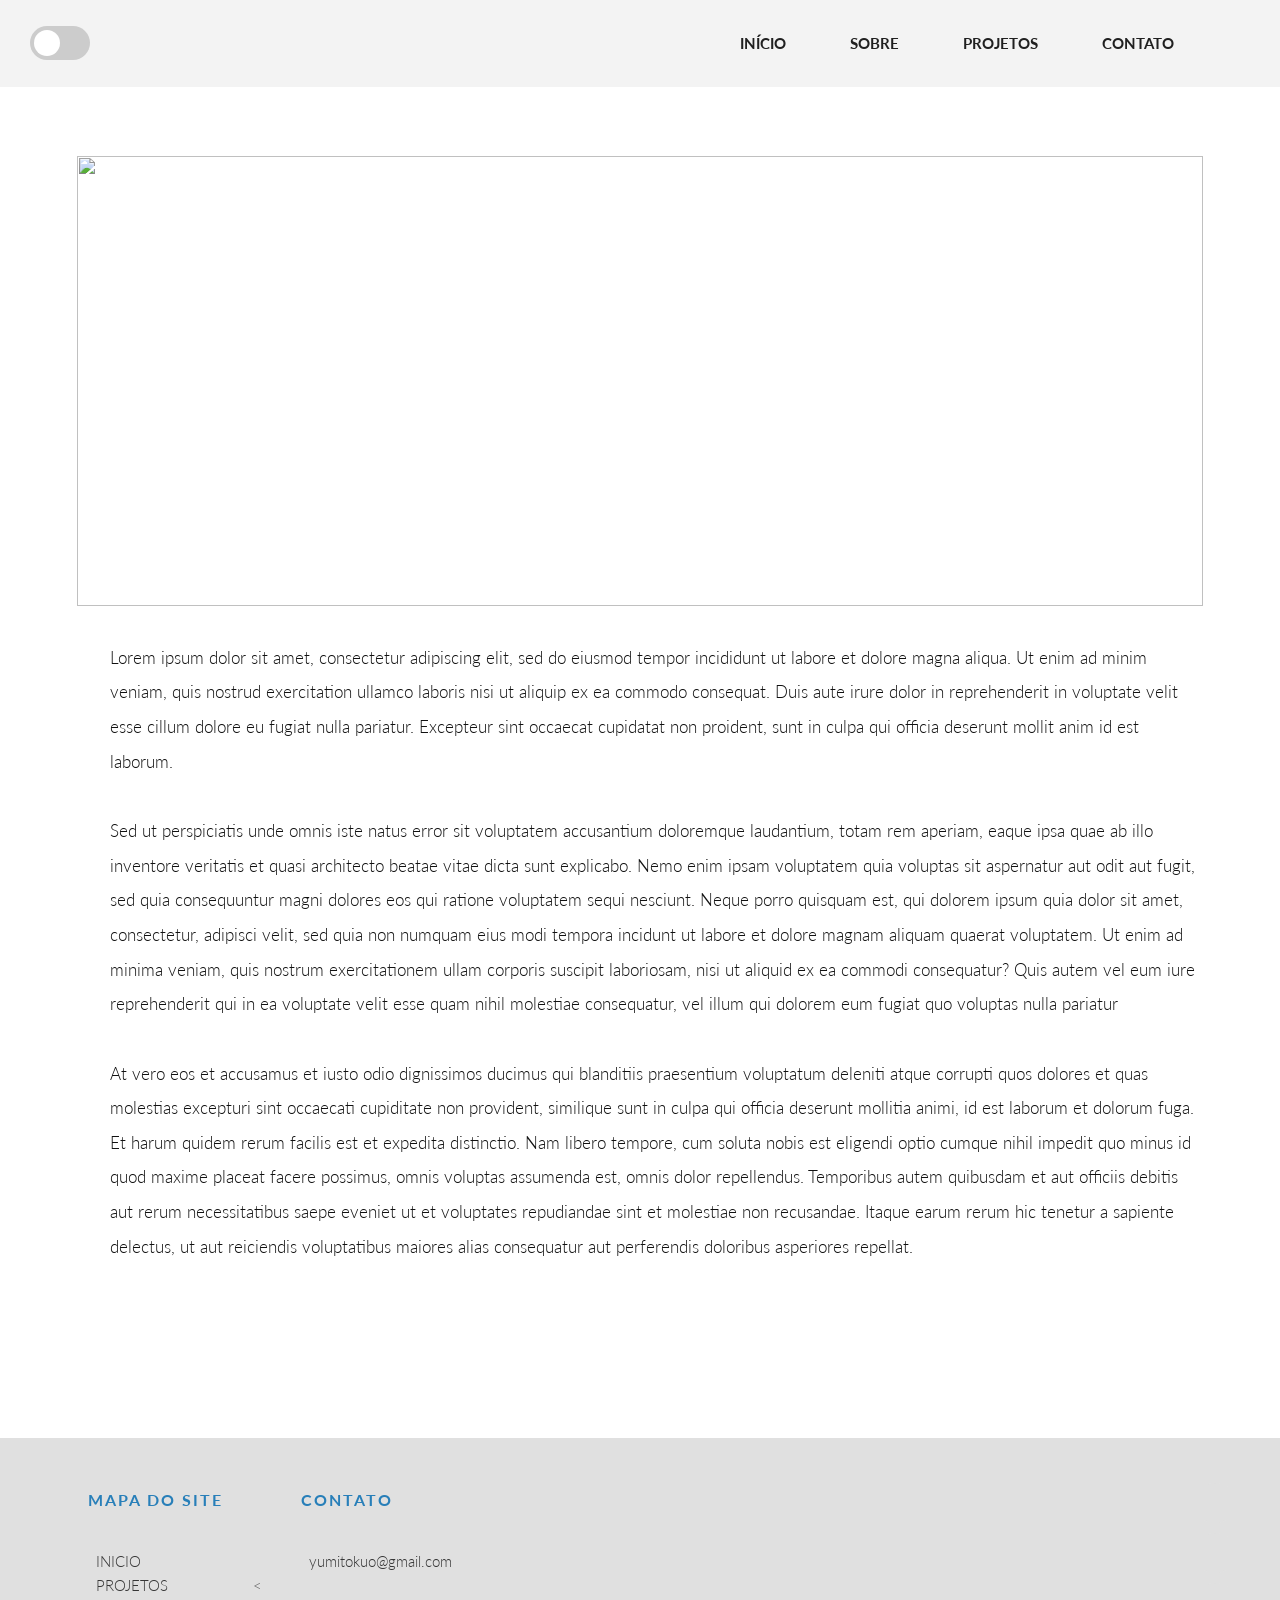
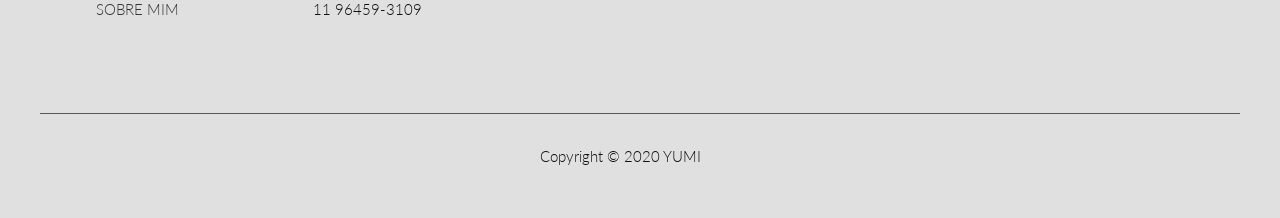
==== jogo.html @ 449e412f "tamanho" ====
<!DOCTYPE HTML>
<html>
	<head>
		<title>Jogo - Combate Biológico</title>
		<meta charset="utf-8" />
		<meta name="viewport" content="width=device-width, initial-scale=1, user-scalable=no" />
		<link rel="stylesheet" href="assets/css/main.css" />
	</head>
	<body id= "jogo">

	<header id="header">
		<div class="inner" >
			<nav id="nav">
				<a href="index.html">Início</a>
				<a href="index.html/#sobremim">Sobre</a>
				<a href="index.html/#projetos">Projetos</a>
				<a class="page-scroll" href="#site-footer">Contato</a>
				<label class="switch">
					<input type="checkbox" onclick="toggleTheme()">
					<span class="slider round"></span>
				</label>
			</nav>
		</div>
	</header>
		
		<a href="#menu" class="navPanelToggle"><span class="fa fa-bars"></span></a>
	
	<section id="main" >
		<article class="inner">
				<a class="image fit"><img id="minhafoto" src="images/jogo.png" width="750px" height="450px" /></a>
				<p>Lorem ipsum dolor sit amet, consectetur adipiscing elit, sed do eiusmod tempor incididunt ut labore et dolore magna aliqua. Ut enim ad minim veniam, quis nostrud exercitation ullamco laboris nisi ut aliquip ex ea commodo consequat. Duis aute irure dolor in reprehenderit in voluptate velit esse cillum dolore eu fugiat nulla pariatur. Excepteur sint occaecat cupidatat non proident, sunt in culpa qui officia deserunt mollit anim id est laborum.</p>
				<p>Sed ut perspiciatis unde omnis iste natus error sit voluptatem accusantium doloremque laudantium, totam rem aperiam, eaque ipsa quae ab illo inventore veritatis et quasi architecto beatae vitae dicta sunt explicabo. Nemo enim ipsam voluptatem quia voluptas sit aspernatur aut odit aut fugit, sed quia consequuntur magni dolores eos qui ratione voluptatem sequi nesciunt. Neque porro quisquam est, qui dolorem ipsum quia dolor sit amet, consectetur, adipisci velit, sed quia non numquam eius modi tempora incidunt ut labore et dolore magnam aliquam quaerat voluptatem. Ut enim ad minima veniam, quis nostrum exercitationem ullam corporis suscipit laboriosam, nisi ut aliquid ex ea commodi consequatur? Quis autem vel eum iure reprehenderit qui in ea voluptate velit esse quam nihil molestiae consequatur, vel illum qui dolorem eum fugiat quo voluptas nulla pariatur</p>
				<p>At vero eos et accusamus et iusto odio dignissimos ducimus qui blanditiis praesentium voluptatum deleniti atque corrupti quos dolores et quas molestias excepturi sint occaecati cupiditate non provident, similique sunt in culpa qui officia deserunt mollitia animi, id est laborum et dolorum fuga. Et harum quidem rerum facilis est et expedita distinctio. Nam libero tempore, cum soluta nobis est eligendi optio cumque nihil impedit quo minus id quod maxime placeat facere possimus, omnis voluptas assumenda est, omnis dolor repellendus. Temporibus autem quibusdam et aut officiis debitis aut rerum necessitatibus saepe eveniet ut et voluptates repudiandae sint et molestiae non recusandae. Itaque earum rerum hic tenetur a sapiente delectus, ut aut reiciendis voluptatibus maiores alias consequatur aut perferendis doloribus asperiores repellat.</p>
		</article>
	</section> <br> <br> <br>
	
	<footer class="site-footer">
		<nav class="container">
			<div class="row">	  
			<nav class="col-xs-6 col-md-3">
				<h6>mapa do site</h6>
				<ul class="footer-links">
					<li><a href="index.html">INICIO</a></li>
					<li><a href="index.html/#projetos">PROJETOS</a></li>
					<li><a href="index.html/#sobremim">SOBRE MIM</a></li>
				</ul>
			</nav>
	  
			<nav class="col-xs-6 col-md-3">
				  <h6>contato</h6>
				  <ul class="footer-links">
					<li><a href="mailto:yumitokuo@gmail.com">yumitokuo@gmail.com</a></li>
					<<li><p href="tel:+55-11-96459-3109" class="phone">11 96459-3109</p></li>
				  </ul>
			</nav>
			<nav class="col-md-4 col-sm-6 col-xs-12">
					<ul class="social-icons">
					  <li><a class="facebook" href="https://www.facebook.com/Bunnie.senpai"><i class="fa fa-facebook"></i></a></li> <br/>
					  <li><a class="twitter" href="https://twitter.com/fire_turtlee"><i class="fa fa-twitter"></i></a></li> <br/>
					  <li><a class="instagram" href="https://www.instagram.com/yubss/"><i class="fa fa-instagram"></i></a></li> <br/>
					  <li><a class="linkedin" href="https://www.linkedin.com/in/yumi-tokuo-a1303b1a1/"><i class="fa fa-linkedin"></i></a></li>  
					</ul>
			</nav>
		    </div>
		    <hr>
			<p class="copyright-text">Copyright &copy; 2020 YUMI</p>
		</nav>
	</footer>
	<script src="assets/js/main.js"></script>
	<script src="assets/js/checkbox.js"></script>
	</body>
	<script type="text/javascript">
	var foto = document.getElementById("minhafoto");

	foto.onmouseover = function(){
		foto.classList.remove("foto_sem_mouse");
		foto.classList.add("foto_com_mouse");
	}

	foto.onmouseout = function(){
		foto.classList.remove("foto_com_mouse");
		foto.classList.add("foto_sem_mouse");
	}
	</script>
</html>
---- assets/css/main.css ----
@import url(font-awesome.min.css);
@import url("https://fonts.googleapis.com/css?family=Lato:300,400,700|Pacifico");

	html, body, div, span, h1, h2, h3, p, figure, figcaption, footer, header, menu, nav, section {
		margin: 0;
		padding: 0;
		border: 0;
		font-size: 100%;
		font: inherit;
		vertical-align: baseline;
	}

	body {
		line-height: 1;
	}

	body {
		-webkit-text-size-adjust: none;
	}

	.container {
		margin-left: auto;
		margin-right: auto;
	}

	.container.\37 5\25 {
		width: 60em;
	}

	.container.\35 0\25 {
		width: 40em;
	}

	.container.\32 5\25 {
		width: 20em;
	}

	.container {
		width: 80em;
	}

	.row {
		border-bottom: solid 1px transparent;
		-moz-box-sizing: border-box;
		-webkit-box-sizing: border-box;
		box-sizing: border-box;
	}

	.row > * {
		float: left;
		-moz-box-sizing: border-box;
		-webkit-box-sizing: border-box;
		box-sizing: border-box;
	}

	.row:after, .row:before {
		content: '';
		display: block;
		clear: both;
		height: 0;
	}

	.row.\30 \25 > * {
		padding: 0 0 0 0em;
	}

	.row.\30 \25 {
		margin: 0 0 -1px 0em;
	}

	.row.uniform.\30 \25 > * {
		padding: 0em 0 0 0em;
	}

	.row.uniform.\30 \25 {
		margin: 0em 0 -1px 0em;
	}

	.row > * {
		padding: 0 0 0 2em;
	}

	.row {
		margin: 0 0 -1px -2em;
	}

	.row.uniform > * {
		padding: 2em 0 0 2em;
	}

	.row.uniform {
		margin: -2em 0 -1px -2em;
	}

	.row.\32 00\25 > * {
		padding: 0 0 0 4em;
	}

	.row.\32 00\25 {
		margin: 0 0 -1px -4em;
	}

	.row.uniform.\32 00\25 > * {
		padding: 4em 0 0 4em;
	}

	.row.uniform.\32 00\25 {
		margin: -4em 0 -1px -4em;
	}

	.row.\31 50\25 > * {
		padding: 0 0 0 3em;
	}

	.row.\31 50\25 {
		margin: 0 0 -1px -3em;
	}

	.row.uniform.\31 50\25 > * {
		padding: 3em 0 0 3em;
	}

	.row.uniform.\31 50\25 {
		margin: -3em 0 -1px -3em;
	}

	.row.\35 0\25 > * {
		padding: 0 0 0 1em;
	}

	.row.\35 0\25 {
		margin: 0 0 -1px -1em;
	}

	.row.uniform.\35 0\25 > * {
		padding: 1em 0 0 1em;
	}

	.row.uniform.\35 0\25 {
		margin: -1em 0 -1px -1em;
	}

	.row.\32 5\25 > * {
		padding: 0 0 0 0.5em;
	}

	.row.\32 5\25 {
		margin: 0 0 -1px -0.5em;
	}

	.row.uniform.\32 5\25 > * {
		padding: 0.5em 0 0 0.5em;
	}

	.row.uniform.\32 5\25 {
		margin: -0.5em 0 -1px -0.5em;
	}

	body {
		background: #fff;
	}

	body {
		background-color: #fff;
		color: #111111;
	}

	body, input, select, textarea {
		font-family: "Lato", sans-serif;
		font-size: 15pt;
		font-weight: 300;
		line-height: 2;
	}

		@media screen and (max-width: 1680px) {

			body, input, select, textarea {
				font-size: 13pt;
			}

		}

	a {
		-moz-transition: color 0.2s ease-in-out;
		-webkit-transition: color 0.2s ease-in-out;
		-ms-transition: color 0.2s ease-in-out;
		transition: color 0.2s ease-in-out;
		text-decoration: none;
	}

		a:hover {
			text-decoration: underline;
		}

	p {
		margin: 0 0 2em 0;
		margin-left: 3%;
	}

	h1, h2, h3 {
		font-weight: 700;
		line-height: 1.5;
		margin: 0 0 1em 0;
		text-transform: uppercase;
	}

		h1 a, h2 a, h3 a {
			color: inherit;
			text-decoration: none;
		}

	h1 {
		font-size: 2em;
		margin: 0 0 0.25em 0;
	}

	h2 {
		font-size: 1.75em;
		text-align: center;
	}

	h3 {
		font-size: 1.35em;
		margin-left: 10%;
	}

	hr {
		border: 0;
		border-bottom: solid 1px;
		margin: 2em 0;
	}

		hr.major {
			margin: 3em 0;
		}

	h1{
		color: rgba(31, 31, 31, 0.979);
	}

	h2, h3{
		color: rgba(15, 80, 124, 0.979);
	}

	.switch {
		position: fixed;
		display: inline-block;
		width: 60px;
		height: 34px;
		cursor: default;
		left: 30px;
		margin-top: 26px;
		line-height: 5em;
		text-align: right;
		top: 0;
		z-index: 10001;
	  }
	  
	  .switch input { 
		opacity: 0;
		width: 0;
		height: 0;
	  }
	  
	  .slider {
		position: absolute;
		cursor: pointer;
		top: 0;
		left: 0;
		right: 0;
		bottom: 0;
		background-color: #ccc;
		-webkit-transition: .4s;
		transition: .4s;
	  }
	  
	  .slider:before {
		position: absolute;
		content: "";
		height: 26px;
		width: 26px;
		left: 4px;
		bottom: 4px;
		background-color: white;
		-webkit-transition: .4s;
		transition: .4s;
	  }
	  
	  input:checked + .slider {
		background-color: #2f4252!important;
	  }
	  
	  input:focus + .slider {
		box-shadow: 0 0 1px #2f4252!important;
	  }
	  
	  input:checked + .slider:before {
		-webkit-transform: translateX(26px);
		-ms-transform: translateX(26px);
		transform: translateX(26px);
	  }
	  
	  /* Rounded sliders */
	  .slider.round {
		border-radius: 34px;
	  }
	  
	  .slider.round:before {
		border-radius: 50%;
	  }

	input[type="submit"],
	input[type="reset"],
	input[type="button"],
	button,
	.button {
		-moz-appearance: none;
		-webkit-appearance: none;
		-ms-appearance: none;
		appearance: none;
		-moz-transition: background-color 0.2s ease-in-out, color 0.2s ease-in-out;
		-webkit-transition: background-color 0.2s ease-in-out, color 0.2s ease-in-out;
		-ms-transition: background-color 0.2s ease-in-out, color 0.2s ease-in-out;
		transition: background-color 0.2s ease-in-out, color 0.2s ease-in-out;
		border-radius: 0;
		border: 0;
		cursor: pointer;
		display: inline-block;
		font-size: .8em;
		font-weight: 700;
		height: 3.5em;
		line-height: 3.65em;
		padding: 0 2.25em;
		text-align: center;
		text-decoration: none;
		text-transform: uppercase;
		white-space: nowrap;
	}

	input[type="submit"],
	input[type="reset"],
	input[type="button"],
	button,
	.button {
		background-color: #f3f3f3;
		color: #252525 !important;
	}

		input[type="submit"].alt,
		input[type="reset"].alt,
		input[type="button"].alt,
		button.alt,
		.button.alt {
			background-color: transparent;
			box-shadow: inset 0 0 0 2px #222222;
			color: #222222 !important;
		}

	.icon {
		text-decoration: none;
		border-bottom: none;
		position: relative;
		margin-left: 3%;
	}

		.icon:before {
			-moz-osx-font-smoothing: grayscale;
			-webkit-font-smoothing: antialiased;
			font-family: FontAwesome;
			font-style: normal;
			font-weight: normal;
			text-transform: none !important;
		}

		.icon > .label {
			display: none;
		}

	.image {
		border-radius: 0;
		border: 0;
		display: inline-block;
		position: relative;
	}

		.image img {
			border-radius: 0;
			display: block;
		}

		.image.fit {
			display: block;
			margin: 0 0 2em 0;
			width: 100%;
		}

			.image.fit img {
				width: 100%;
			}

		.image.main {
			display: block;
			margin: 0 0 3em 0;
			width: 100%;
		}

			.image.main img {
				width: 100%;
			}

	ul {
		list-style: disc;
		margin: 0 0 2em 0;
		padding-left: 1em;
	}

		ul li {
			padding-left: 0.5em;
		}

		ul.icons {
			cursor: default;
			list-style: none;
			padding-left: 0;
		}

		ul.actions {
			cursor: default;
			list-style: none;
			padding-left: 0;
		}

	section .inner {
		max-width: 65em;
		width: calc(100% - 6em);
		margin: 0 auto;
	}

	body {
		position: relative;
		padding-top: 5em;
	}

	#header {
		background: #f3f3f3;
		cursor: default;
		height: 5em;
		left: 0;
		line-height: 5em;
		position: fixed;
		text-align: right;
		top: 0;
		width: 100%;
		z-index: 10001;
	}

		#header .inner {
			max-width: 65em;
			width: calc(100% - 6em);
			margin: 0 auto;
			position: relative;
		}

		#header a {
			-moz-transition: color 0.2s ease-in-out;
			-webkit-transition: color 0.2s ease-in-out;
			-ms-transition: color 0.2s ease-in-out;
			transition: color 0.2s ease-in-out;
			display: inline-block;
			padding: 0 2em;
			color: #202020;
			text-decoration: none;
			text-transform: uppercase;
			font-weight: 700;
			font-size: .85em;
		}

			#header a:hover {
				color: rgba(36, 124, 184, 0.979);
			}

			#header a:last-child {
				padding-right: 0em;
			}

	.navPanelToggle {
		position: fixed;
		text-decoration: none;
		height: 4em;
		right: 3em;
		top: .75em;
		width: 4em;
		display: none;
		z-index: 10002;
	}

	#navPanel {
		-moz-transform: translatex(20em);
		-webkit-transform: translatex(20em);
		-ms-transform: translatex(20em);
		transform: translatex(20em);
		-moz-transition: -moz-transform 0.2s ease-in-out, visibility 0.2s ease-in-out;
		-webkit-transition: -webkit-transform 0.2s ease-in-out, visibility 0.2s ease-in-out;
		-ms-transition: -ms-transform 0.2s ease-in-out, visibility 0.2s ease-in-out;
		transition: transform 0.2s ease-in-out, visibility 0.2s ease-in-out;
		-webkit-overflow-scrolling: touch;
		visibility: hidden;
		overflow-y: auto;
		position: fixed;
		right: 0;
		top: 0;
		background: #1c1c1c;
		color: #fff;
		height: 100%;
		max-width: 80%;
		width: 20em;
		padding: 1.5em;
		text-transform: uppercase;
		z-index: 10003;
		display: none;
	}

	#banner {
		background-image: url("../../images/banner.png");
		background-color: #0c0c0c;
		background-size: cover;
		background-repeat: no-repeat;
		text-align: left;
		position: relative;
	}

		#banner h1 {
			font-size: 2em;
			margin: 0 0 1em 0;
			padding: 0;
			letter-spacing: 3px;
			font-weight: 700;
			margin-left: 82px;
		}

			#banner h1 span {
				font-weight: 400;
			}

		body.is-loading #banner:after {
			opacity: 1;
		}

		@media screen and (max-width: 1680px) {

			#banner {
				padding: 10em 0 8em 0;
			}

		}

	#main {
		padding: 4em 0 2em 0;
	}

	#one {
		padding: 6em 0 4em 0;
	}

	#sobremim {
		padding: 6em 0 4em 0;
		background:  #f3f3f3;
		background: -moz-linear-gradient(left, #f3f3f3 0%, #f3f3f3 50%, #f3f3f3 0%, #f3f3f3 100%);
		background: -webkit-linear-gradient(left, #f3f3f3 0%, #f3f3f3 50%, #f3f3f3 0%, #f3f3f3 100%);
		background: linear-gradient(to right, #f3f3f3 0%, #f3f3f3 50%, #f3f3f3 0%, #f3f3f3 100%);
		filter: progid:DXImageTransform.Microsoft.gradient( startColorstr='#f3f3f3', endColorstr='#f3f3f3',GradientType=1 );
	}

		#sobremim .inner {
			display: -ms-flexbox;
			display: -moz-flex;
			display: -webkit-flex;
			display: -ms-flex;
			display: flex;
			-moz-flex-direction: row;
			-webkit-flex-direction: row;
			-ms-flex-direction: row;
			flex-direction: row;
		}

		#sobremim h3{
			margin-left: 60px;
		}

			#sobremim .inner article {
				width: 50%;
			}

				#sobremim .inner article:first-child {
					padding-right: 6em;
				}

				#sobremim .inner article:last-child {
					padding-left: 6em;
				}

				#sobremim .inner {
					-moz-flex-direction: column;
					-webkit-flex-direction: column;
					-ms-flex-direction: column;
					flex-direction: column;
				}

					#sobremim .inner article {
						width: 100%;
					}

					#yumiss{
						background-image: url("../../images/yumissart.png");
						background-color: #0c0c0c;
						width: 1355px;
					    height: 480px;
					}

					#sobremim p{
						margin-left: 60px;
						color: #202020;
					}

						#sobremim .inner article:first-child {
							padding-right: 0;
							padding-bottom: 2em;
						}

						#sobremim .inner article:last-child {
							padding-left: 0;
							padding-top: 2em;
						}

	#projetos {
		padding: 6em 0 4em 0;
	}

		#projetos .inner {
			display: -ms-flexbox;
			display: -moz-flex;
			display: -webkit-flex;
			display: -ms-flex;
			display: flex;
			-moz-flex-direction: row;
			-webkit-flex-direction: row;
			-ms-flex-direction: row;
			flex-direction: row;
			-moz-justify-content: space-between;
			-webkit-justify-content: space-between;
			-ms-justify-content: space-between;
			justify-content: space-between;
			-ms-flex-pack: justify;
		}

			#projetos .inner article {
				width: 26%;
				display: block;
			}

				#projetos .inner article p {
					color: #474747;
				}

				#projetos .inner article .icon {
					color: #b3b3b3;
					font-size: 3em;
				}

.site-footer
{
  background-color: #e0e0e0;
  padding:45px 0 20px;
  font-size:15px;
  line-height:24px;
  color:#585858;
}
.site-footer hr.small
{
  margin:20px 0
}
.site-footer h6
{
  color:rgba(36, 124, 184, 0.979);
  font-size:16px;
  text-transform:uppercase;
  margin-top:5px;
  margin-left: 48px;
  letter-spacing:2px
}
.site-footer a
{
  color:#737373;
}
.footer-links
{
  padding-left:0;
  list-style:none
}
.footer-links li
{
  display:block;
  margin-left: 48px;
}
.footer-links a
{
  color:#363636;
}
.footer-links a:hover{
  color:rgba(36, 124, 184, 0.979);
}
.footer-links p
{
  color:#363636;
}
.footer-links a:hover{
	color:rgba(36, 124, 184, 0.979);
  }

.site-footer .social-icons a
{
  width:40px;
  height:40px;
  line-height:40px;
  position: right;
  margin-left:6px;
  margin-right:0;
  border-radius:100%;
  background-color:#e0e0e0;
}
.copyright-text
{
  margin-left: 500px;
}

.social-icons
{
  padding-left: 700px;
  margin-bottom:0;
  list-style:none
}
.social-icons li
{
  display:inline-block;
  margin-bottom:4px
}
.social-icons a{
  background-color: #e0e0e0;
  color:#535353;
  font-size:16px;
  display:inline-block;
  line-height:44px;
  width:44px;
  height:44px;
  text-align:center;
  margin-right:8px;
  border-radius:100%;
  -webkit-transition:all .2s linear;
  -o-transition:all .2s linear;
  transition:all .2s linear
}
.social-icons a.facebook:hover
{
  background-color: rgba(49, 138, 197, 0.979);
}
.social-icons a.twitter:hover
{
  background-color: rgba(49, 138, 197, 0.979);
}
.social-icons a.instagram:hover
{
  background-color: rgba(49, 138, 197, 0.979);
}
.social-icons a.linkedin:hover
{
  background-color: rgba(49, 138, 197, 0.979);
}
.foto_sem_mouse{
	width: 750px;
	height: 450px;
	transition: 0.3s;
	position: center;
}
.foto_com_mouse{
	width: 1000px;
	height: 750px;
	transition: 0.3s;
	position: center;
}

#jogo p{
	color:#111111;
}

#site p{
	color:#111111;
}

#estagio p{
	color:#111111;
}
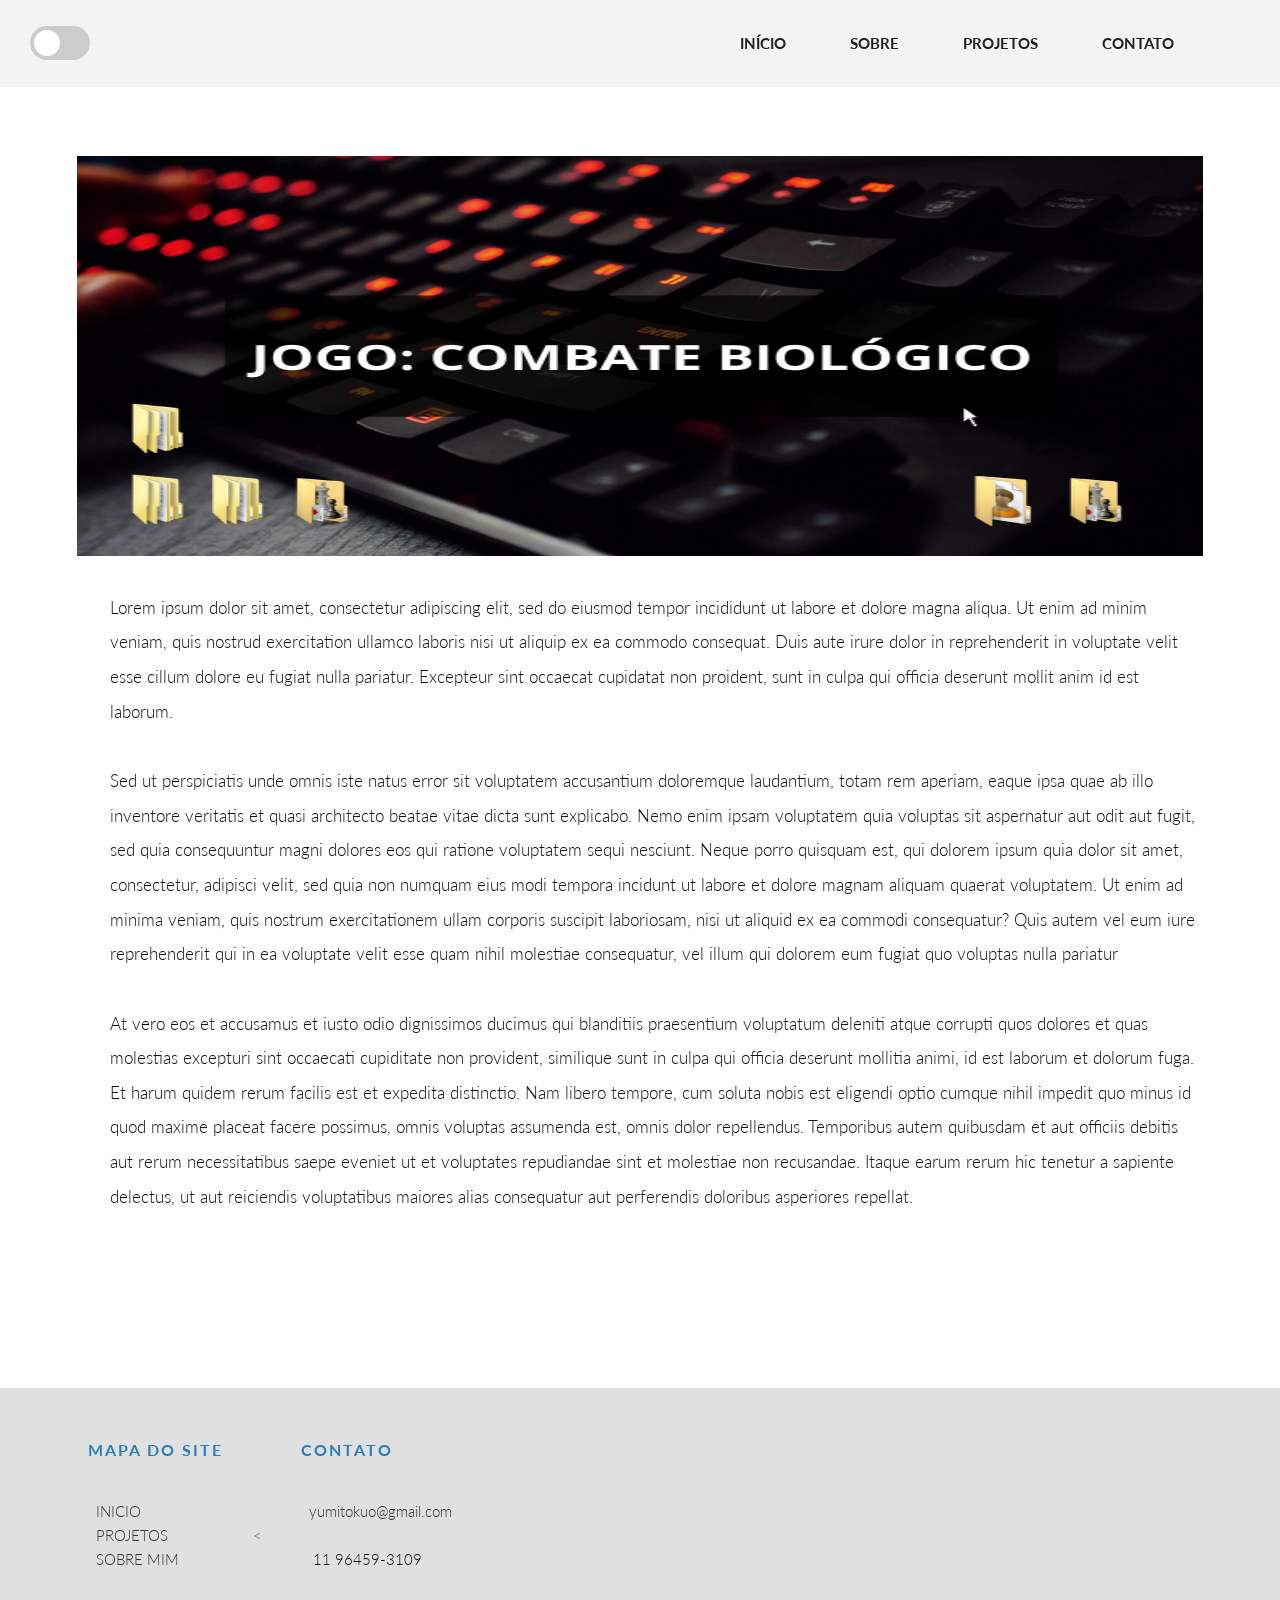
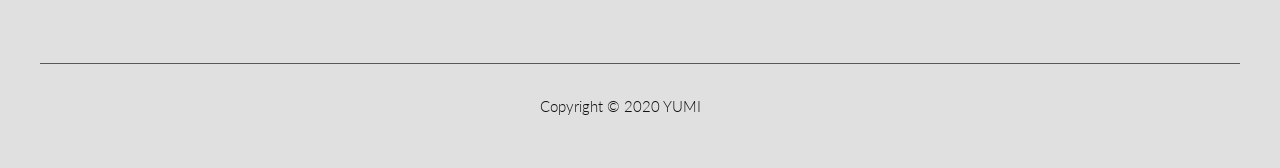
==== commit db0c789b: "teste de imagem" ====
--- a/jogo.html
+++ b/jogo.html
@@ -27,7 +27,7 @@
 	
 	<section id="main" >
 		<article class="inner">
-				<a class="image fit"><img id="minhafoto" src="images/jogo.png" width="750px" height="450px" /></a>
+				<a class="image fit"><img id="minhafoto" src="images/jogo.png" width="700px" height="400px" /></a>
 				<p>Lorem ipsum dolor sit amet, consectetur adipiscing elit, sed do eiusmod tempor incididunt ut labore et dolore magna aliqua. Ut enim ad minim veniam, quis nostrud exercitation ullamco laboris nisi ut aliquip ex ea commodo consequat. Duis aute irure dolor in reprehenderit in voluptate velit esse cillum dolore eu fugiat nulla pariatur. Excepteur sint occaecat cupidatat non proident, sunt in culpa qui officia deserunt mollit anim id est laborum.</p>
 				<p>Sed ut perspiciatis unde omnis iste natus error sit voluptatem accusantium doloremque laudantium, totam rem aperiam, eaque ipsa quae ab illo inventore veritatis et quasi architecto beatae vitae dicta sunt explicabo. Nemo enim ipsam voluptatem quia voluptas sit aspernatur aut odit aut fugit, sed quia consequuntur magni dolores eos qui ratione voluptatem sequi nesciunt. Neque porro quisquam est, qui dolorem ipsum quia dolor sit amet, consectetur, adipisci velit, sed quia non numquam eius modi tempora incidunt ut labore et dolore magnam aliquam quaerat voluptatem. Ut enim ad minima veniam, quis nostrum exercitationem ullam corporis suscipit laboriosam, nisi ut aliquid ex ea commodi consequatur? Quis autem vel eum iure reprehenderit qui in ea voluptate velit esse quam nihil molestiae consequatur, vel illum qui dolorem eum fugiat quo voluptas nulla pariatur</p>
 				<p>At vero eos et accusamus et iusto odio dignissimos ducimus qui blanditiis praesentium voluptatum deleniti atque corrupti quos dolores et quas molestias excepturi sint occaecati cupiditate non provident, similique sunt in culpa qui officia deserunt mollitia animi, id est laborum et dolorum fuga. Et harum quidem rerum facilis est et expedita distinctio. Nam libero tempore, cum soluta nobis est eligendi optio cumque nihil impedit quo minus id quod maxime placeat facere possimus, omnis voluptas assumenda est, omnis dolor repellendus. Temporibus autem quibusdam et aut officiis debitis aut rerum necessitatibus saepe eveniet ut et voluptates repudiandae sint et molestiae non recusandae. Itaque earum rerum hic tenetur a sapiente delectus, ut aut reiciendis voluptatibus maiores alias consequatur aut perferendis doloribus asperiores repellat.</p>
--- a/assets/css/main.css
+++ b/assets/css/main.css
@@ -776,16 +776,16 @@
   background-color: rgba(49, 138, 197, 0.979);
 }
 .foto_sem_mouse{
-	width: 750px;
-	height: 450px;
+	position: center;
+	width: 700px;
+	height: 400px;
 	transition: 0.3s;
+}
+.foto_com_mouse{
 	position: center;
-}
-.foto_com_mouse{
 	width: 1000px;
 	height: 750px;
 	transition: 0.3s;
-	position: center;
 }
 
 #jogo p{
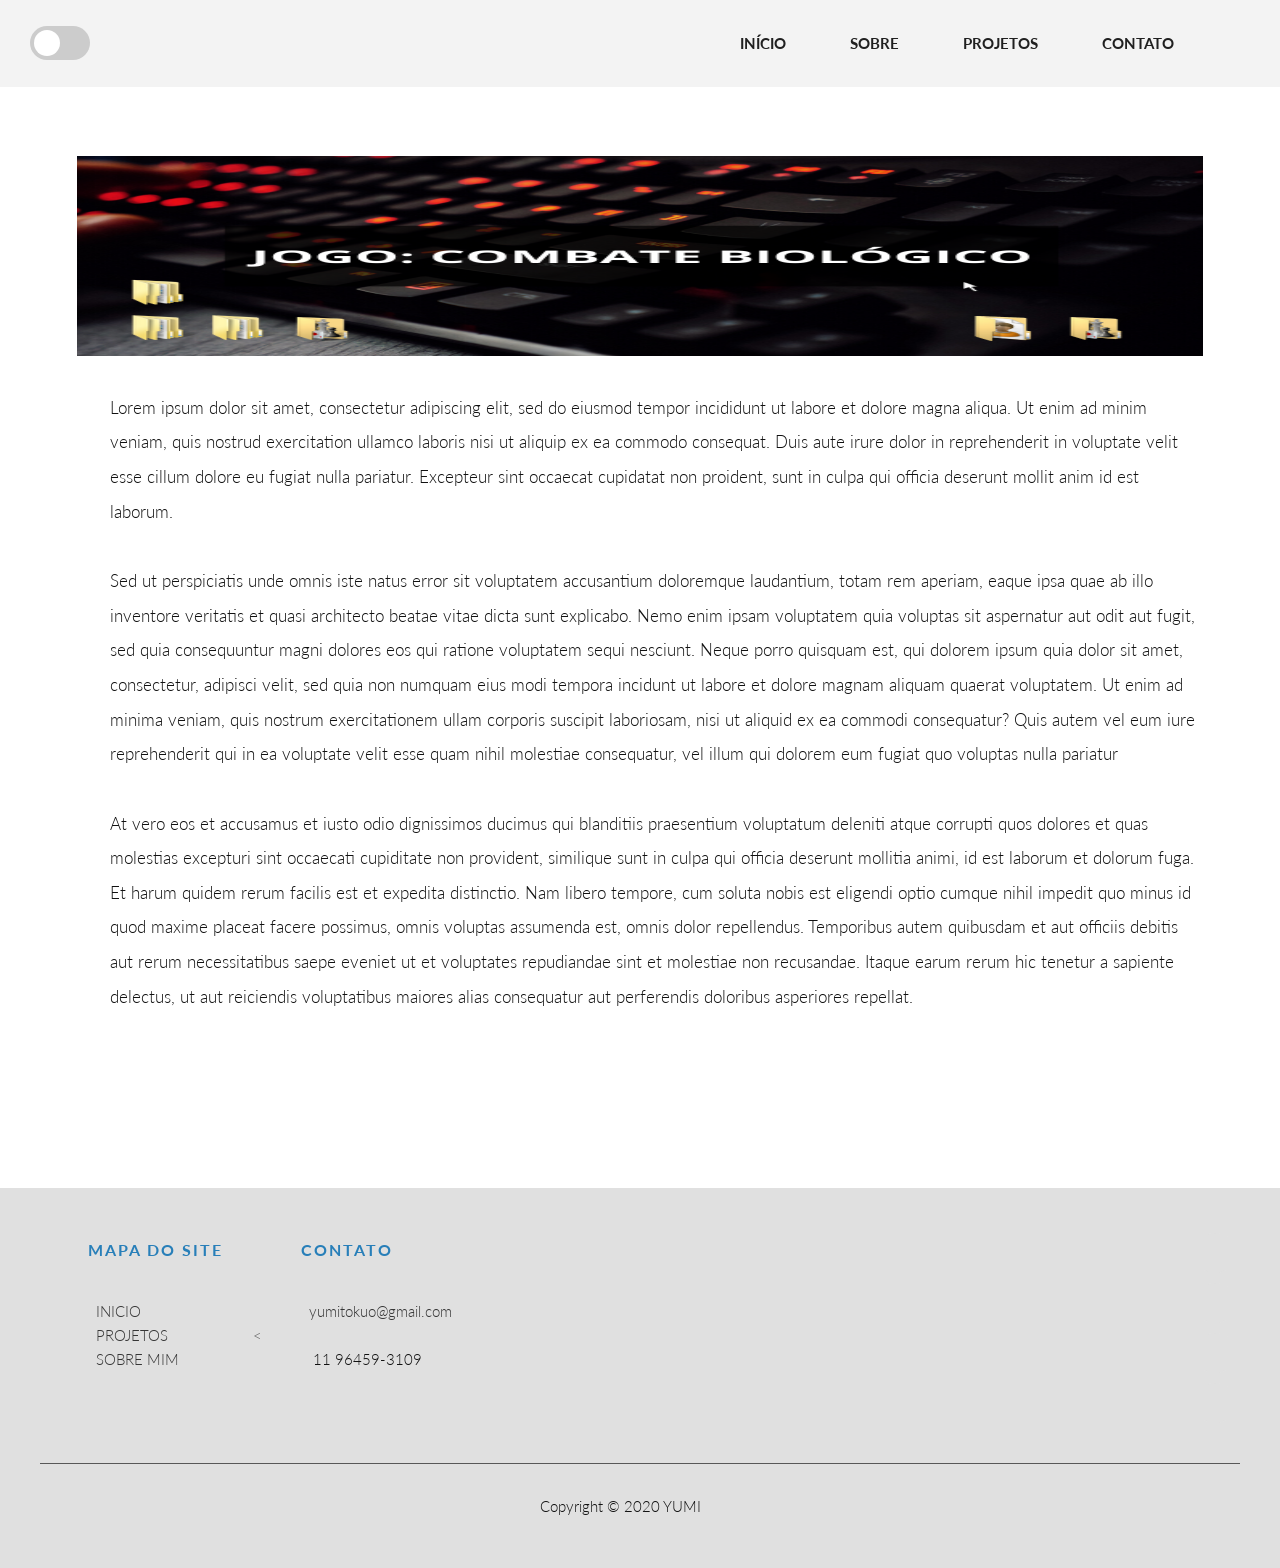
==== commit e8056f4d: "testeeeeeeeeeee" ====
--- a/jogo.html
+++ b/jogo.html
@@ -27,7 +27,7 @@
 	
 	<section id="main" >
 		<article class="inner">
-				<a class="image fit"><img id="minhafoto" src="images/jogo.png" width="700px" height="400px" /></a>
+				<a class="image fit"><img id="minhafoto" src="images/jogo.png" width="300px" height="200px" /></a>
 				<p>Lorem ipsum dolor sit amet, consectetur adipiscing elit, sed do eiusmod tempor incididunt ut labore et dolore magna aliqua. Ut enim ad minim veniam, quis nostrud exercitation ullamco laboris nisi ut aliquip ex ea commodo consequat. Duis aute irure dolor in reprehenderit in voluptate velit esse cillum dolore eu fugiat nulla pariatur. Excepteur sint occaecat cupidatat non proident, sunt in culpa qui officia deserunt mollit anim id est laborum.</p>
 				<p>Sed ut perspiciatis unde omnis iste natus error sit voluptatem accusantium doloremque laudantium, totam rem aperiam, eaque ipsa quae ab illo inventore veritatis et quasi architecto beatae vitae dicta sunt explicabo. Nemo enim ipsam voluptatem quia voluptas sit aspernatur aut odit aut fugit, sed quia consequuntur magni dolores eos qui ratione voluptatem sequi nesciunt. Neque porro quisquam est, qui dolorem ipsum quia dolor sit amet, consectetur, adipisci velit, sed quia non numquam eius modi tempora incidunt ut labore et dolore magnam aliquam quaerat voluptatem. Ut enim ad minima veniam, quis nostrum exercitationem ullam corporis suscipit laboriosam, nisi ut aliquid ex ea commodi consequatur? Quis autem vel eum iure reprehenderit qui in ea voluptate velit esse quam nihil molestiae consequatur, vel illum qui dolorem eum fugiat quo voluptas nulla pariatur</p>
 				<p>At vero eos et accusamus et iusto odio dignissimos ducimus qui blanditiis praesentium voluptatum deleniti atque corrupti quos dolores et quas molestias excepturi sint occaecati cupiditate non provident, similique sunt in culpa qui officia deserunt mollitia animi, id est laborum et dolorum fuga. Et harum quidem rerum facilis est et expedita distinctio. Nam libero tempore, cum soluta nobis est eligendi optio cumque nihil impedit quo minus id quod maxime placeat facere possimus, omnis voluptas assumenda est, omnis dolor repellendus. Temporibus autem quibusdam et aut officiis debitis aut rerum necessitatibus saepe eveniet ut et voluptates repudiandae sint et molestiae non recusandae. Itaque earum rerum hic tenetur a sapiente delectus, ut aut reiciendis voluptatibus maiores alias consequatur aut perferendis doloribus asperiores repellat.</p>
--- a/assets/css/main.css
+++ b/assets/css/main.css
@@ -385,11 +385,11 @@
 
 		.image img {
 			border-radius: 0;
-			display: block;
+			display:flex;
 		}
 
 		.image.fit {
-			display: block;
+			display: flex;;
 			margin: 0 0 2em 0;
 			width: 100%;
 		}
@@ -777,14 +777,14 @@
 }
 .foto_sem_mouse{
 	position: center;
-	width: 700px;
-	height: 400px;
+	width: 300px;
+	height: 200px;
 	transition: 0.3s;
 }
 .foto_com_mouse{
 	position: center;
-	width: 1000px;
-	height: 750px;
+	width: 500px;
+	height: 400px;
 	transition: 0.3s;
 }
 
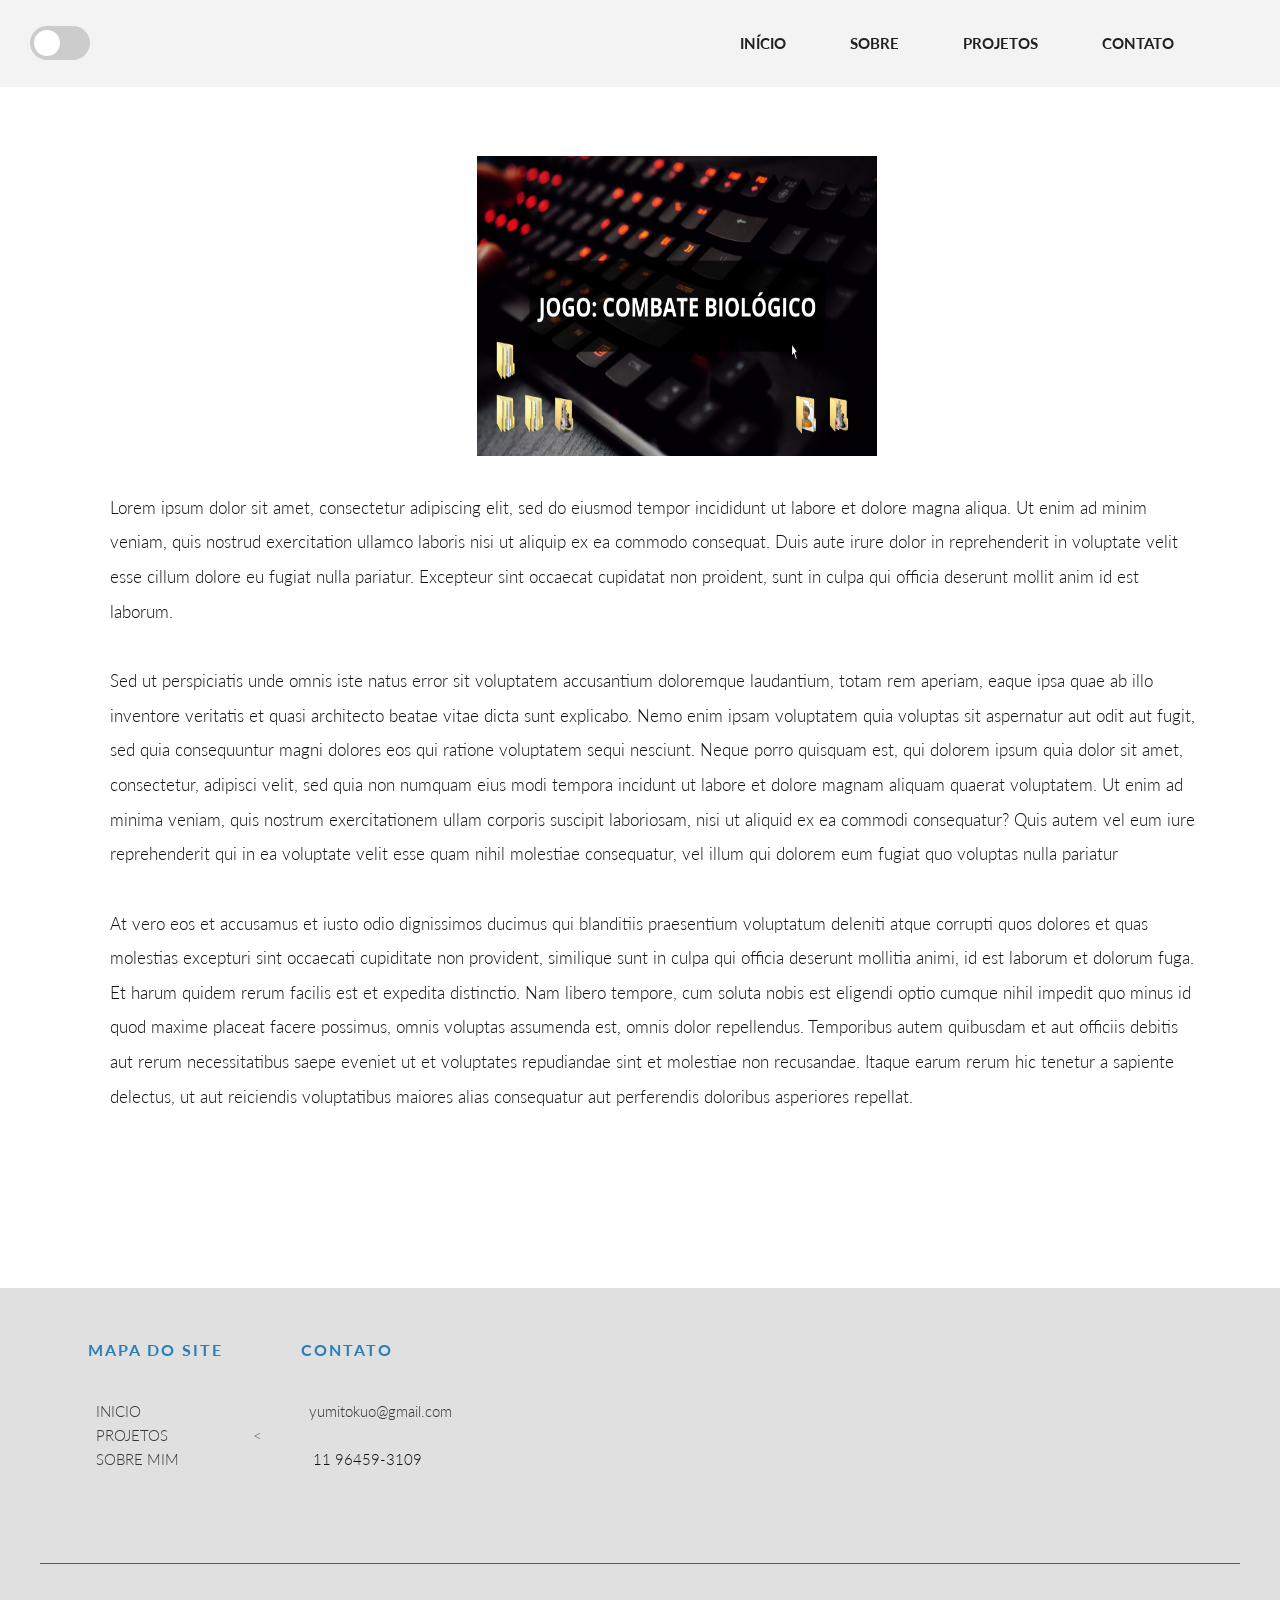
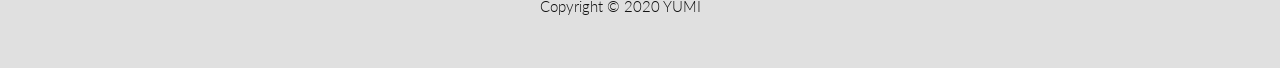
==== commit a9d1f933: "teste" ====
--- a/jogo.html
+++ b/jogo.html
@@ -27,7 +27,7 @@
 	
 	<section id="main" >
 		<article class="inner">
-				<a class="image fit"><img id="minhafoto" src="images/jogo.png" width="300px" height="200px" /></a>
+				<a class="image fit"><img id="minhafoto" src="images/jogo.png" width="400px" height="300px" /></a>
 				<p>Lorem ipsum dolor sit amet, consectetur adipiscing elit, sed do eiusmod tempor incididunt ut labore et dolore magna aliqua. Ut enim ad minim veniam, quis nostrud exercitation ullamco laboris nisi ut aliquip ex ea commodo consequat. Duis aute irure dolor in reprehenderit in voluptate velit esse cillum dolore eu fugiat nulla pariatur. Excepteur sint occaecat cupidatat non proident, sunt in culpa qui officia deserunt mollit anim id est laborum.</p>
 				<p>Sed ut perspiciatis unde omnis iste natus error sit voluptatem accusantium doloremque laudantium, totam rem aperiam, eaque ipsa quae ab illo inventore veritatis et quasi architecto beatae vitae dicta sunt explicabo. Nemo enim ipsam voluptatem quia voluptas sit aspernatur aut odit aut fugit, sed quia consequuntur magni dolores eos qui ratione voluptatem sequi nesciunt. Neque porro quisquam est, qui dolorem ipsum quia dolor sit amet, consectetur, adipisci velit, sed quia non numquam eius modi tempora incidunt ut labore et dolore magnam aliquam quaerat voluptatem. Ut enim ad minima veniam, quis nostrum exercitationem ullam corporis suscipit laboriosam, nisi ut aliquid ex ea commodi consequatur? Quis autem vel eum iure reprehenderit qui in ea voluptate velit esse quam nihil molestiae consequatur, vel illum qui dolorem eum fugiat quo voluptas nulla pariatur</p>
 				<p>At vero eos et accusamus et iusto odio dignissimos ducimus qui blanditiis praesentium voluptatum deleniti atque corrupti quos dolores et quas molestias excepturi sint occaecati cupiditate non provident, similique sunt in culpa qui officia deserunt mollitia animi, id est laborum et dolorum fuga. Et harum quidem rerum facilis est et expedita distinctio. Nam libero tempore, cum soluta nobis est eligendi optio cumque nihil impedit quo minus id quod maxime placeat facere possimus, omnis voluptas assumenda est, omnis dolor repellendus. Temporibus autem quibusdam et aut officiis debitis aut rerum necessitatibus saepe eveniet ut et voluptates repudiandae sint et molestiae non recusandae. Itaque earum rerum hic tenetur a sapiente delectus, ut aut reiciendis voluptatibus maiores alias consequatur aut perferendis doloribus asperiores repellat.</p>
--- a/assets/css/main.css
+++ b/assets/css/main.css
@@ -386,17 +386,16 @@
 		.image img {
 			border-radius: 0;
 			display:flex;
+			position: inherit;
+			margin-left: 400px;
 		}
 
 		.image.fit {
-			display: flex;;
+			display: flex;
+			position: center;
 			margin: 0 0 2em 0;
 			width: 100%;
 		}
-
-			.image.fit img {
-				width: 100%;
-			}
 
 		.image.main {
 			display: block;
@@ -776,15 +775,15 @@
   background-color: rgba(49, 138, 197, 0.979);
 }
 .foto_sem_mouse{
-	position: center;
-	width: 300px;
-	height: 200px;
+	align-items: center;
+	width: 400px;
+	height: 300px;
 	transition: 0.3s;
 }
 .foto_com_mouse{
-	position: center;
-	width: 500px;
-	height: 400px;
+	align-items: center;
+	width: 480px;
+	height: 380px;
 	transition: 0.3s;
 }
 
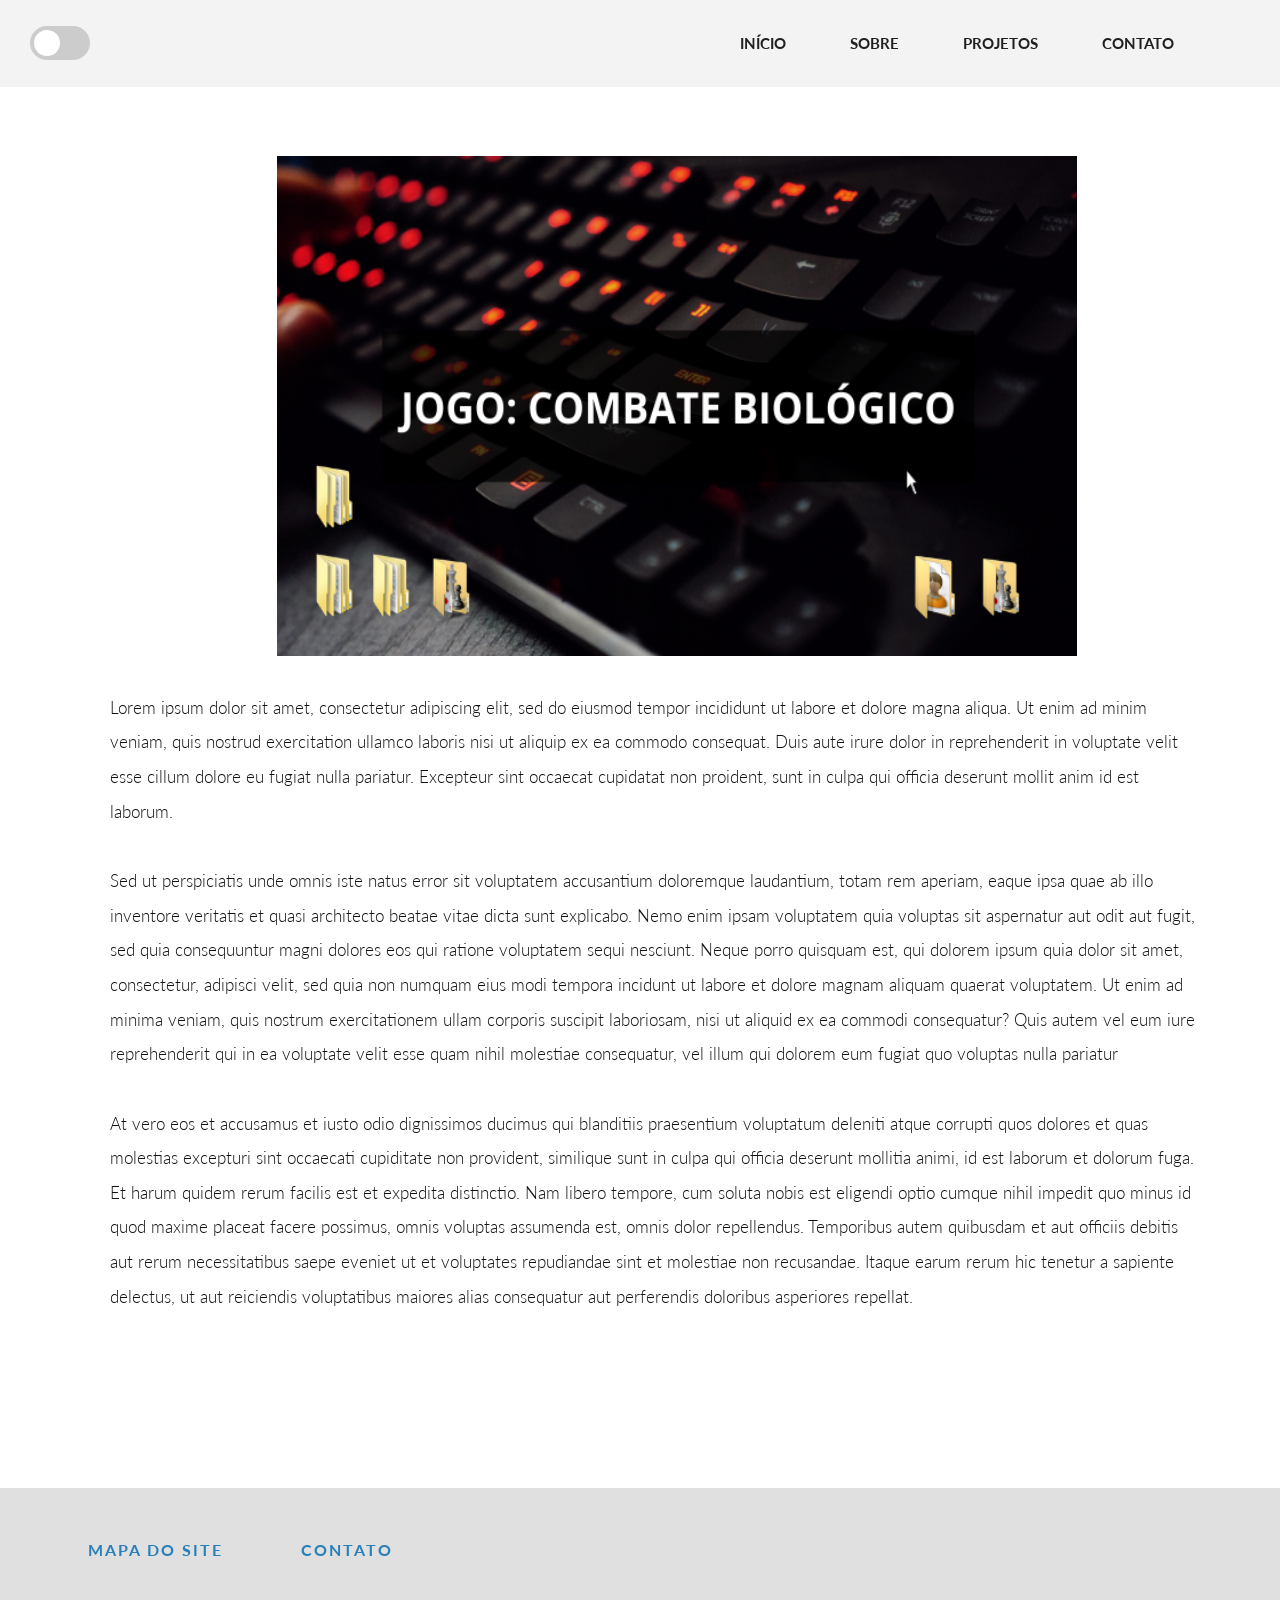
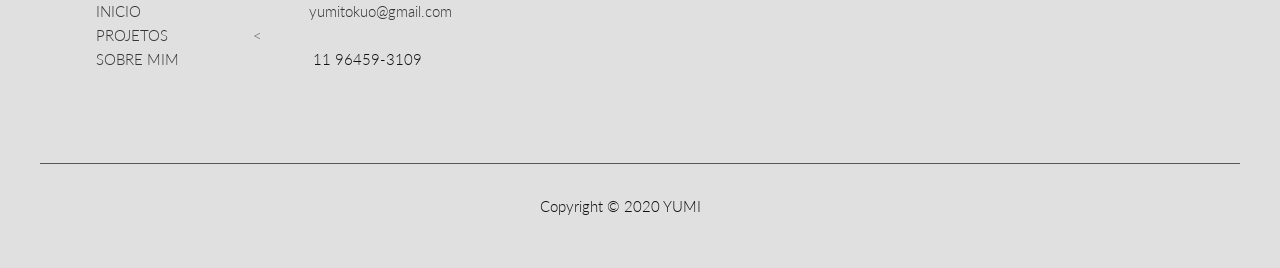
==== commit ca166c16: "agora vai" ====
--- a/jogo.html
+++ b/jogo.html
@@ -27,7 +27,7 @@
 	
 	<section id="main" >
 		<article class="inner">
-				<a class="image fit"><img id="minhafoto" src="images/jogo.png" width="400px" height="300px" /></a>
+				<a class="image fit"><img id="minhafoto" src="images/jogo.png" width="800px" height="500px" /></a>
 				<p>Lorem ipsum dolor sit amet, consectetur adipiscing elit, sed do eiusmod tempor incididunt ut labore et dolore magna aliqua. Ut enim ad minim veniam, quis nostrud exercitation ullamco laboris nisi ut aliquip ex ea commodo consequat. Duis aute irure dolor in reprehenderit in voluptate velit esse cillum dolore eu fugiat nulla pariatur. Excepteur sint occaecat cupidatat non proident, sunt in culpa qui officia deserunt mollit anim id est laborum.</p>
 				<p>Sed ut perspiciatis unde omnis iste natus error sit voluptatem accusantium doloremque laudantium, totam rem aperiam, eaque ipsa quae ab illo inventore veritatis et quasi architecto beatae vitae dicta sunt explicabo. Nemo enim ipsam voluptatem quia voluptas sit aspernatur aut odit aut fugit, sed quia consequuntur magni dolores eos qui ratione voluptatem sequi nesciunt. Neque porro quisquam est, qui dolorem ipsum quia dolor sit amet, consectetur, adipisci velit, sed quia non numquam eius modi tempora incidunt ut labore et dolore magnam aliquam quaerat voluptatem. Ut enim ad minima veniam, quis nostrum exercitationem ullam corporis suscipit laboriosam, nisi ut aliquid ex ea commodi consequatur? Quis autem vel eum iure reprehenderit qui in ea voluptate velit esse quam nihil molestiae consequatur, vel illum qui dolorem eum fugiat quo voluptas nulla pariatur</p>
 				<p>At vero eos et accusamus et iusto odio dignissimos ducimus qui blanditiis praesentium voluptatum deleniti atque corrupti quos dolores et quas molestias excepturi sint occaecati cupiditate non provident, similique sunt in culpa qui officia deserunt mollitia animi, id est laborum et dolorum fuga. Et harum quidem rerum facilis est et expedita distinctio. Nam libero tempore, cum soluta nobis est eligendi optio cumque nihil impedit quo minus id quod maxime placeat facere possimus, omnis voluptas assumenda est, omnis dolor repellendus. Temporibus autem quibusdam et aut officiis debitis aut rerum necessitatibus saepe eveniet ut et voluptates repudiandae sint et molestiae non recusandae. Itaque earum rerum hic tenetur a sapiente delectus, ut aut reiciendis voluptatibus maiores alias consequatur aut perferendis doloribus asperiores repellat.</p>
--- a/assets/css/main.css
+++ b/assets/css/main.css
@@ -387,7 +387,7 @@
 			border-radius: 0;
 			display:flex;
 			position: inherit;
-			margin-left: 400px;
+			margin-left: 200px;
 		}
 
 		.image.fit {
@@ -776,14 +776,14 @@
 }
 .foto_sem_mouse{
 	align-items: center;
-	width: 400px;
-	height: 300px;
+	width: 800px;
+	height: 500px;
 	transition: 0.3s;
 }
 .foto_com_mouse{
 	align-items: center;
-	width: 480px;
-	height: 380px;
+	width: 900px;
+	height: 6000px;
 	transition: 0.3s;
 }
 
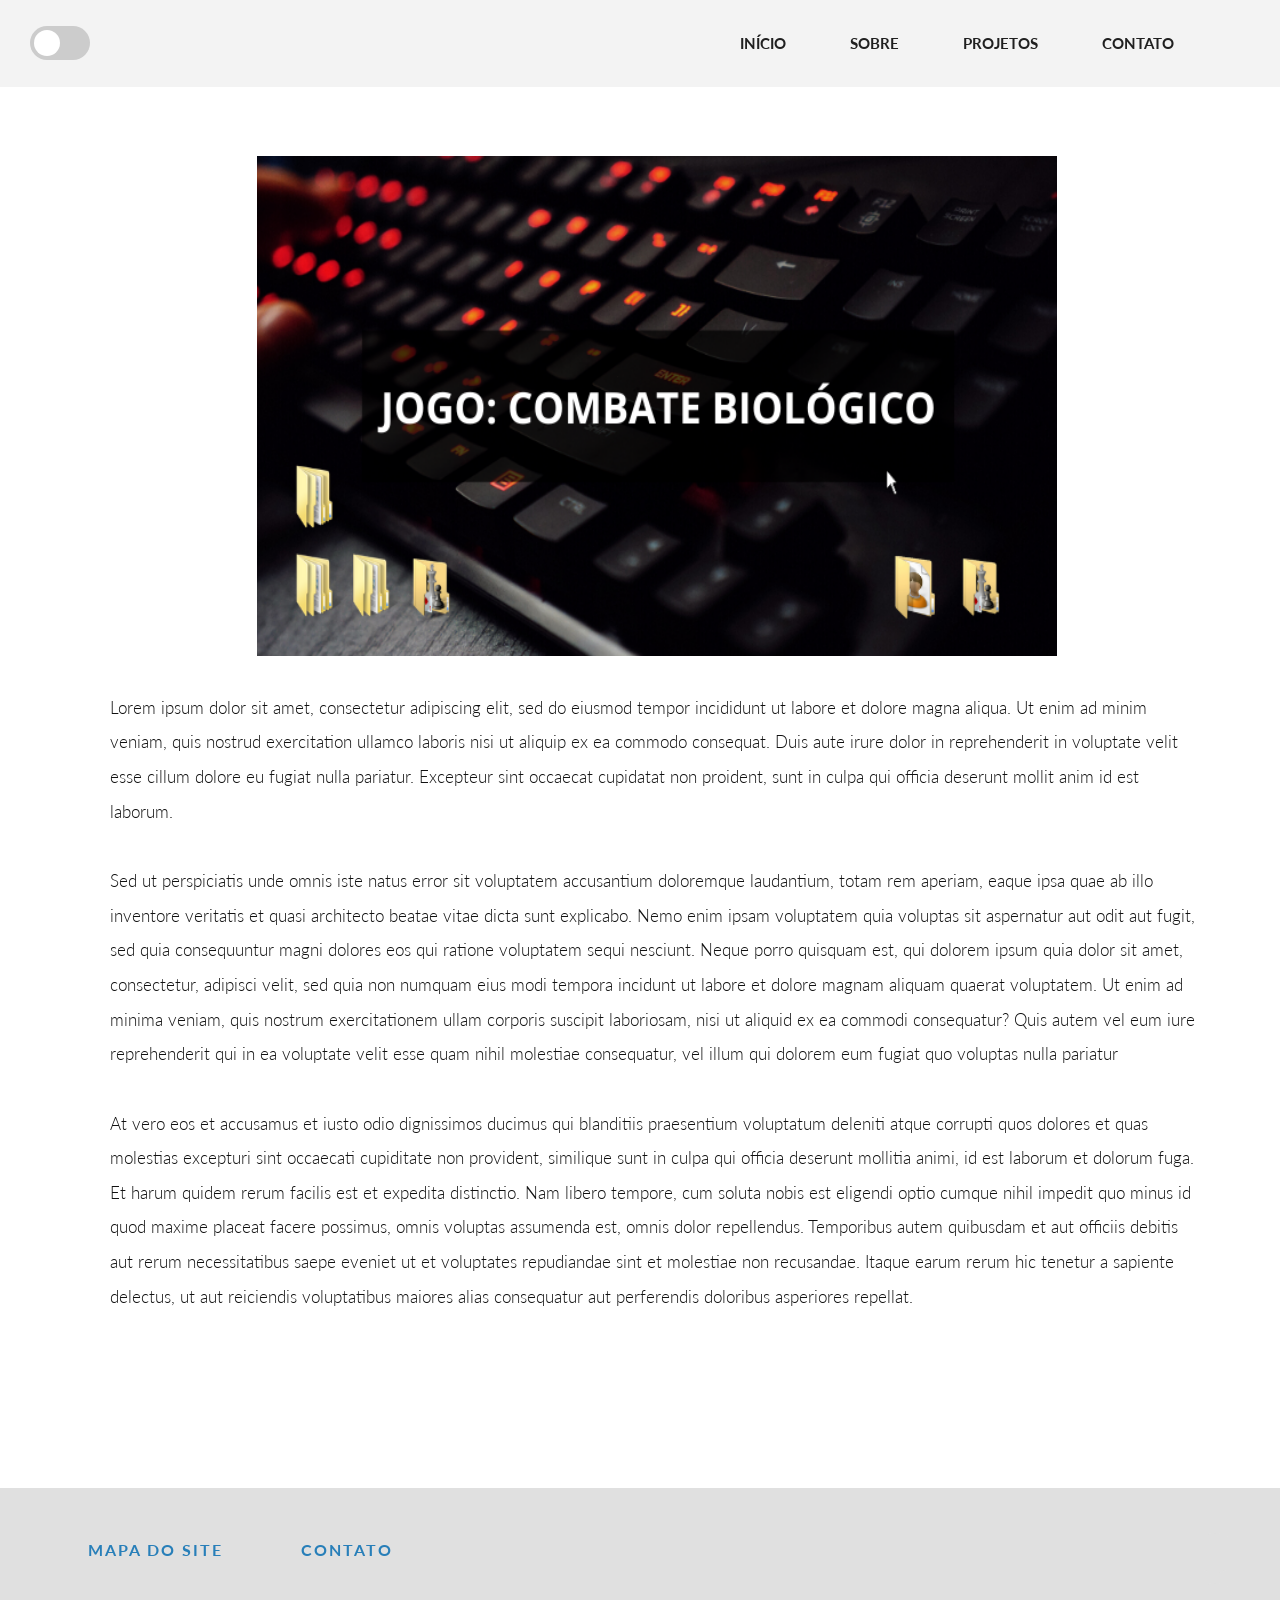
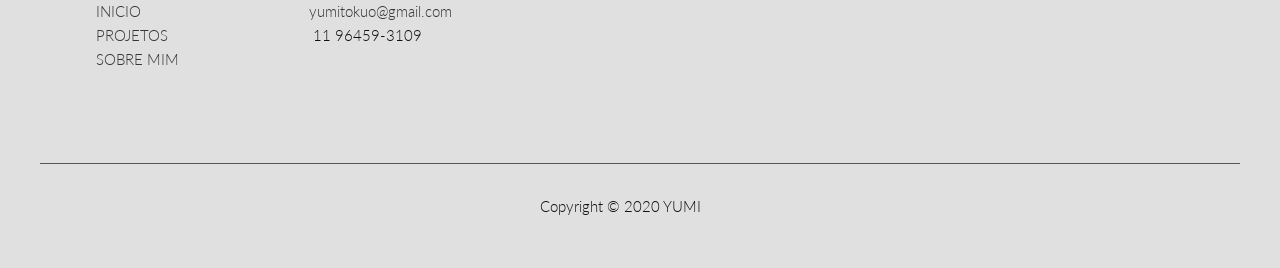
==== commit 19038521: "imagem interativa" ====
--- a/jogo.html
+++ b/jogo.html
@@ -50,7 +50,7 @@
 				  <h6>contato</h6>
 				  <ul class="footer-links">
 					<li><a href="mailto:yumitokuo@gmail.com">yumitokuo@gmail.com</a></li>
-					<<li><p href="tel:+55-11-96459-3109" class="phone">11 96459-3109</p></li>
+					<li><p href="tel:+55-11-96459-3109" class="phone">11 96459-3109</p></li>
 				  </ul>
 			</nav>
 			<nav class="col-md-4 col-sm-6 col-xs-12">
--- a/assets/css/main.css
+++ b/assets/css/main.css
@@ -387,7 +387,7 @@
 			border-radius: 0;
 			display:flex;
 			position: inherit;
-			margin-left: 200px;
+			margin-left: 180px;
 		}
 
 		.image.fit {
@@ -783,7 +783,7 @@
 .foto_com_mouse{
 	align-items: center;
 	width: 900px;
-	height: 6000px;
+	height: 600px;
 	transition: 0.3s;
 }
 
